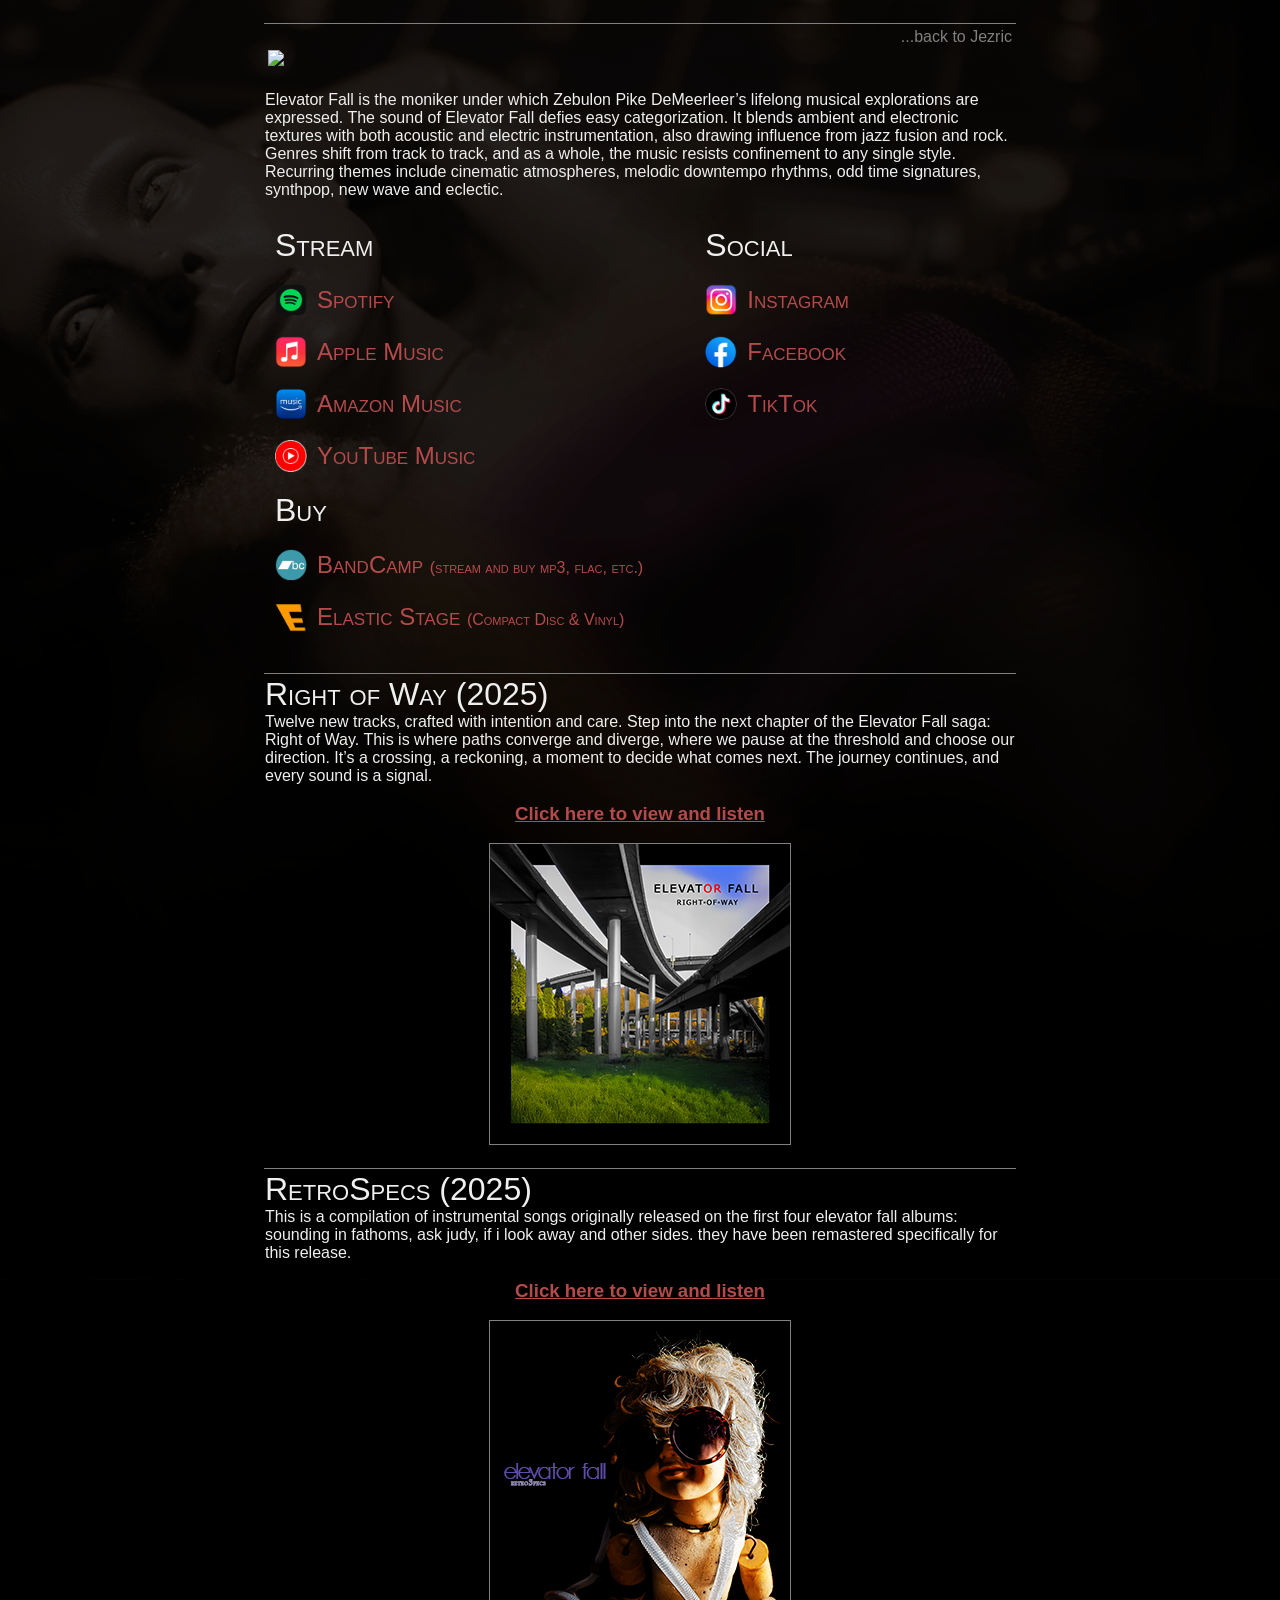
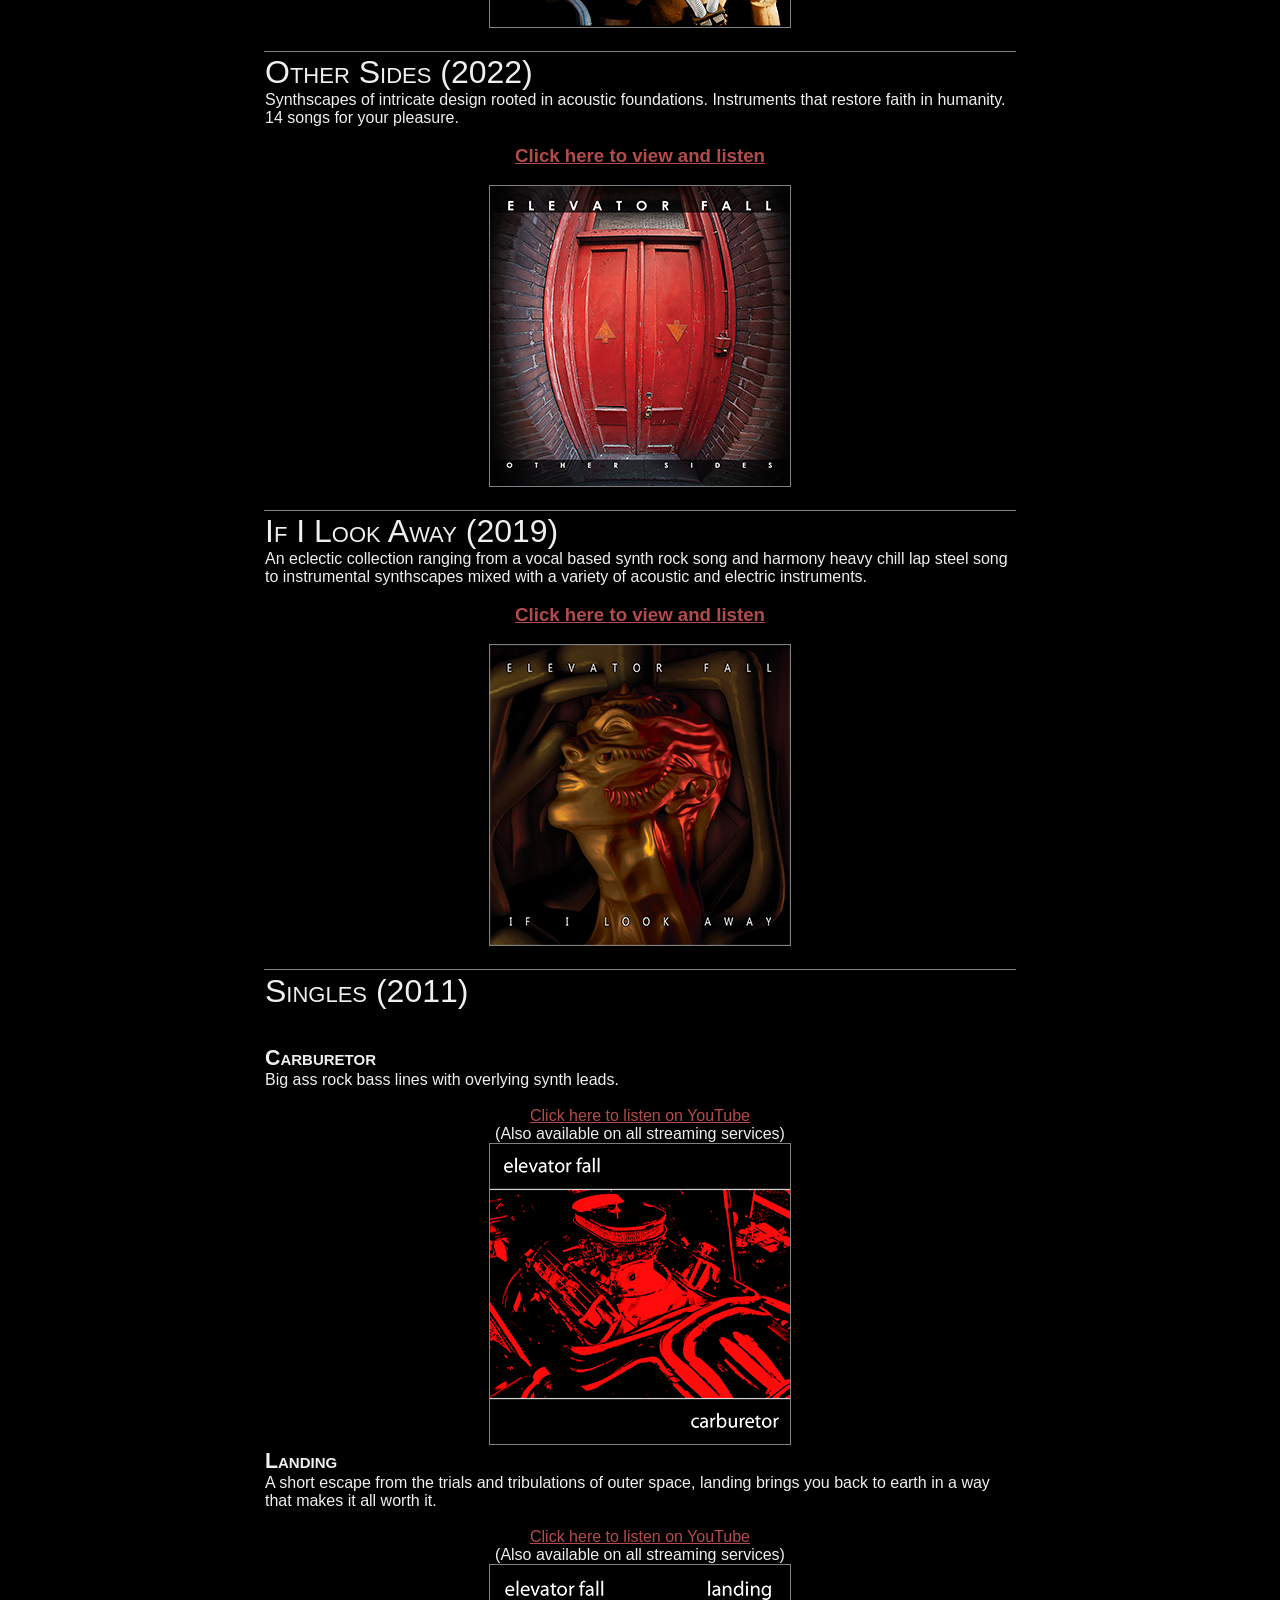
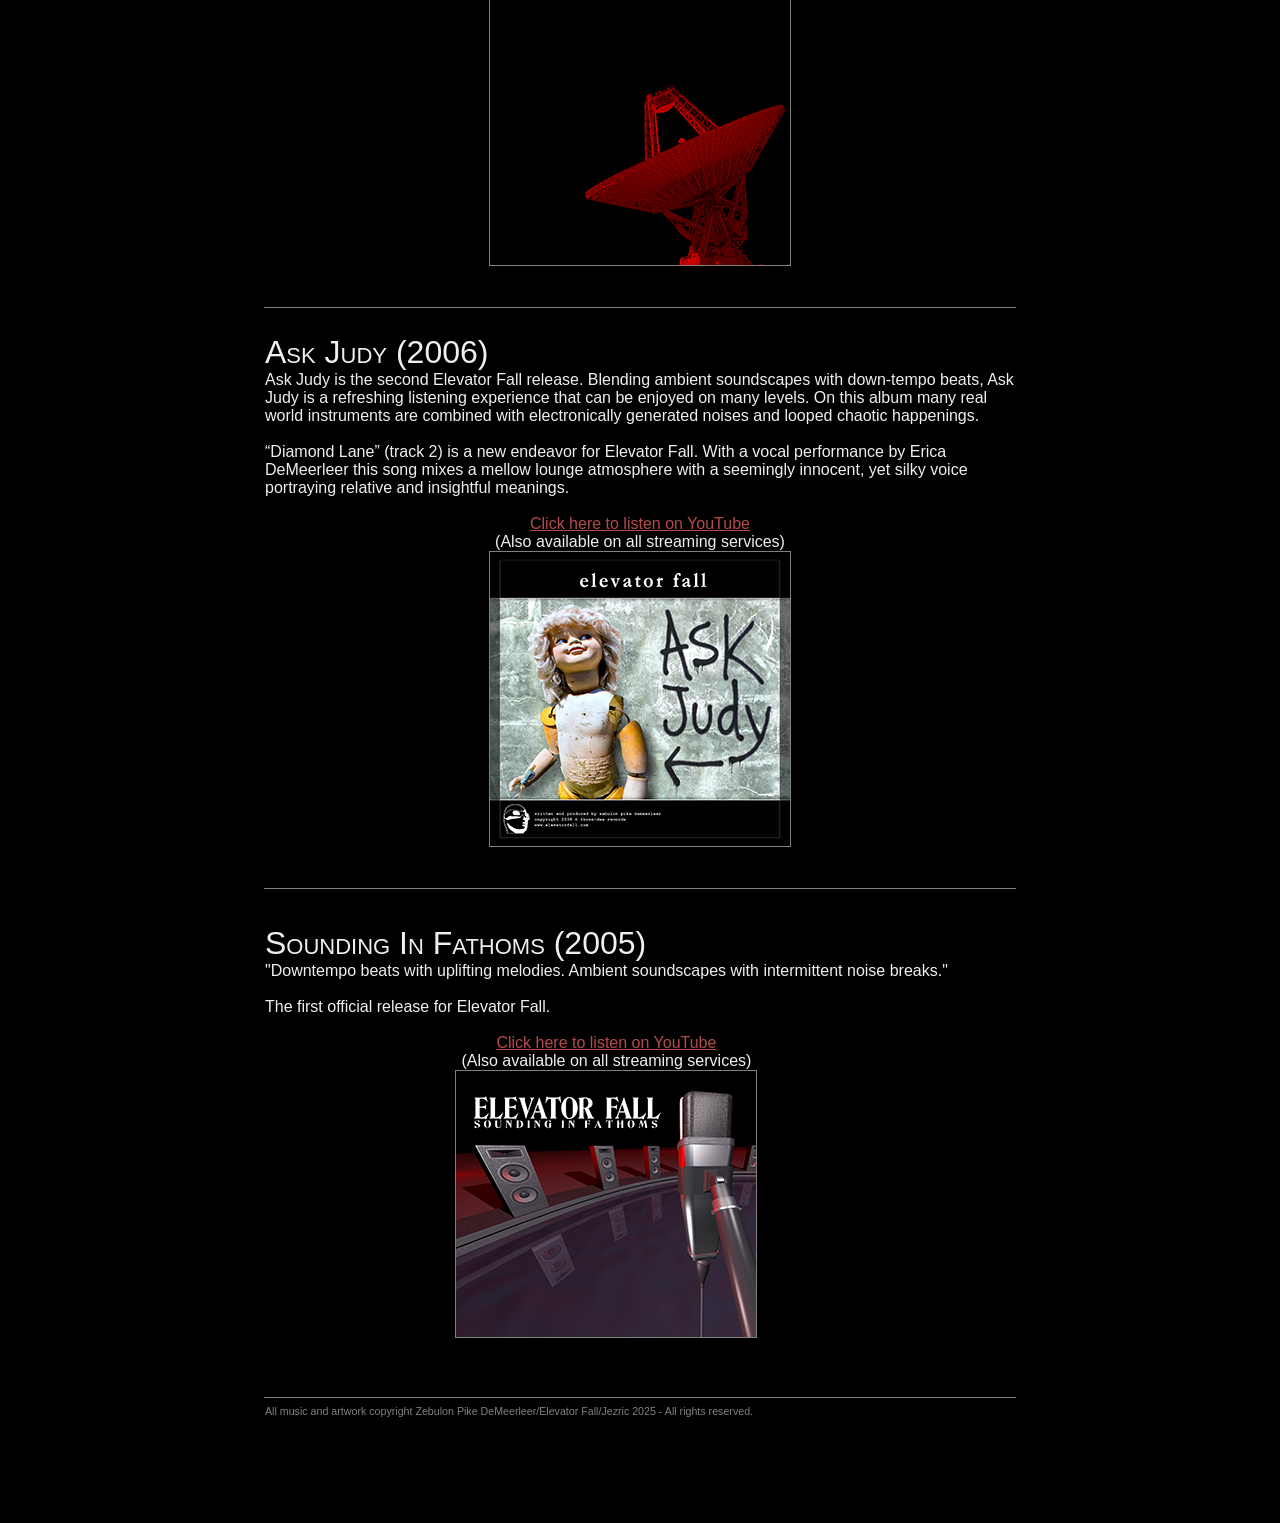
==== ElevatorFall/index.html @ e59359ab "initial checkin" ====
﻿<!DOCTYPE html>
<html>
<head>
	<meta charset="utf-8" />
	<meta name="viewport" content="width=device-width, initial-scale=1.0">
	<title>Elevator Fall</title>
	<link href="/Content/site.css" rel="stylesheet" />
	<link rel="shortcut icon" type="image/x-icon" href="/images/Icon_32.ico" />
	<!--<script src="/Scripts/modernizr-2.8.3.js"></script>-->

</head>
<!--<body style="">-->
<body style="background:fixed;background-color:#000000;background-image:url(/Images/elevatorfall_background.png);background-position:top center;background-repeat:no-repeat;">

        <div id="logodiv" class="MainTable" style="padding-top:10px;">
            <table width="100%">
                <tr>
                    <td>
                        <center>


                            <table id="mainContentTable">
                                <tr>
                                    <td style="border-top:solid 1px Gray;border-bottom:solid 1px Gray;padding-bottom:30px;">
                                        <table style="width:100%;">
                                            <tr>
                                                <td valign="top" style="text-align:right;">
                                                    <a href="/Default.htm" style="color:gray;text-decoration:none;">...back to Jezric</a>
                                                </td>
                                            </tr>
                                            <tr>
                                                <td>
                                                    <img src="/images/title_ef.png" style="width:300px;" id="titleGraphic" />
                                                </td>
                                            </tr>
                                        </table>

                                        <br />

                                        Elevator Fall is the moniker under which Zebulon Pike DeMeerleer’s lifelong musical 
                                        explorations are expressed. The sound of Elevator Fall defies easy categorization. 
                                        It blends ambient and electronic textures with both acoustic and electric instrumentation, 
                                        also drawing influence from jazz fusion and rock. Genres shift from track to track, and as a 
                                        whole, the music resists confinement to any single style. Recurring themes include 
                                        cinematic atmospheres, melodic downtempo rhythms, odd time signatures, synthpop, new wave
                                        and eclectic.

                                        <br /><br />

                                        <!-- ############################################################################# -->
                                        <!-- ############################################################################# -->
                                        <!-- Links Table -->

                                        <table cellspacing="0" cellpadding="10" id="iconLinksTable" style="width:700px;">
                                            <tr>
                                                <td class="iconLinkHeaderText">
                                                    Stream
                                                </td>
                                                <td class="iconLinkHeaderText">
                                                    Social
                                                </td>
                                            </tr>
                                            <tr>
                                                <td>
                                                    <table cellspacing="0" cellpadding="0">
                                                        <tr>
                                                            <td>
                                                                <img src="/Images/icon.spotify.png" class="iconLinkIcon" />
                                                            </td>
                                                            <td class="iconLinkText">
                                                                <a href="https://open.spotify.com/artist/2zcEqauBDLvRuzZBbNf2YA?si=kf9XK8kITDSPB1Fy_HzSOg" target="_blank">Spotify</a>
                                                            </td>
                                                        </tr>
                                                    </table>
                                                </td>
                                                <td>
                                                    <table cellspacing="0" cellpadding="0">
                                                        <tr>
                                                            <td>
                                                                <img src="/Images/icon.instagram.png" class="iconLinkIcon" />
                                                            </td>
                                                            <td class="iconLinkText">
                                                                <a href="http://instagram.com/elevatorfall" target="_blank">Instagram</a>
                                                            </td>
                                                        </tr>
                                                    </table>
                                                </td>
                                            </tr>
                                            <tr>
                                                <td>
                                                    <table cellspacing="0" cellpadding="0">
                                                        <tr>
                                                            <td>
                                                                <img src="/Images/icon.applemusic.png" class="iconLinkIcon" />
                                                            </td>
                                                            <td class="iconLinkText">
                                                                <a href="https://music.apple.com/us/artist/elevator-fall/86082287" target="_blank">Apple Music</a>
                                                            </td>
                                                        </tr>
                                                    </table>
                                                </td>
                                                <td>
                                                    <table cellspacing="0" cellpadding="0">
                                                        <tr>
                                                            <td>
                                                                <img src="/Images/icon.facebook.png" class="iconLinkIcon" />
                                                            </td>
                                                            <td class="iconLinkText">
                                                                <a href="http://facebook.com/elevatorfall" target="_blank">Facebook</a>
                                                            </td>
                                                        </tr>
                                                    </table>
                                                </td>
                                            </tr>
                                            <tr>
                                                <td>
                                                    <table cellspacing="0" cellpadding="0">
                                                        <tr>
                                                            <td>
                                                                <img src="/Images/icon.amazonmusic.png" class="iconLinkIcon" />
                                                            </td>
                                                            <td class="iconLinkText">
                                                                <a href="https://music.amazon.com/artists/B0013OCCVW/elevator-fall" target="_blank">Amazon Music</a>
                                                            </td>
                                                        </tr>
                                                    </table>
                                                </td>
                                                <td>
                                                    <table cellspacing="0" cellpadding="0">
                                                        <tr>
                                                            <td>
                                                                <img src="/Images/icon.tiktok.png" class="iconLinkIcon" />
                                                            </td>
                                                            <td class="iconLinkText">
                                                                <a href="https://www.tiktok.com/@thejezric" target="_blank">TikTok</a>
                                                            </td>
                                                        </tr>
                                                    </table>
                                                </td>
                                            </tr>
                                            <tr>
                                                <td>
                                                    <table cellspacing="0" cellpadding="0">
                                                        <tr>
                                                            <td>
                                                                <img src="/Images/icon.youtubemusic.png" class="iconLinkIcon" />
                                                            </td>
                                                            <td class="iconLinkText">
                                                                <a href="https://music.youtube.com/channel/UC-_j81qPmVP6rUSRUumKQgA" target="_blank">YouTube Music</a>
                                                            </td>
                                                        </tr>
                                                    </table>
                                                </td>
                                                <td>
                                                    &nbsp;
                                                </td>
                                            </tr>
                                            <tr>
                                                <td colspan="2" class="iconLinkHeaderText">
                                                    Buy
                                                </td>
                                            </tr>
                                            <tr>
                                                <td colspan="2">
                                                    <table cellspacing="0" cellpadding="0">
                                                        <tr>
                                                            <td>
                                                                <img src="/Images/icon.bandcamp.png" class="iconLinkIcon" />
                                                            </td>
                                                            <td class="iconLinkText">
                                                                <a href="https://elevatorfall.bandcamp.com/" target="_blank">
                                                                    BandCamp <span style="font-size:12pt; text-decoration:none;">(stream and buy mp3, flac, etc.)</span>
                                                                </a>
                                                            </td>
                                                        </tr>
                                                    </table>
                                                </td>
                                            </tr>
                                            <tr>
                                                <td colspan="2">
                                                    <table cellspacing="0" cellpadding="0">
                                                        <tr>
                                                            <td>
                                                                <img src="/Images/icon.elasticstage.png" class="iconLinkIcon" />
                                                            </td>
                                                            <td class="iconLinkText">
                                                                <a href="https://elasticstage.com/jezric" target="_blank">
                                                                    Elastic Stage <span style="font-size:12pt; text-decoration:none;">(Compact Disc & Vinyl)</span>
                                                                </a>
                                                            </td>
                                                        </tr>
                                                    </table>
                                                </td>
                                            </tr>
                                        </table>

                                    </td>
                                </tr>

                                <!-- ############################################################################# -->
                                <!-- ############################################################################# -->
                                <!-- Releases -->

                                <tr>
                                    <td valign="top" style="padding-top:0px;border-bottom:solid 1px Gray;">
                                        <table cellpadding="0" cellspacing="0">
                                            <tr>
                                                <td valign="top" style="">
                                                    <h1>Right of Way (2025)</h1>

                                                    Twelve new tracks, crafted with intention and care. Step into the next chapter of the Elevator Fall saga: Right of Way.
                                                    This is where paths converge and diverge, where we pause at the threshold and choose our direction. It’s a crossing, a reckoning,
                                                    a moment to decide what comes next. The journey continues, and every sound is a signal.

                                                    <br /><br />

                                                </td>
                                            </tr>
                                            <tr>
                                                <td rowspan="2" valign="top" align="center">
                                                    <a href="ef5.htm" style="font-size:14pt;font-weight:bold;">Click here to view and listen</a>
                                                    <br /><br />

                                                    <a href="ef5.htm"><img src="/Images/ef5_cover_small.png" border="0" style="border:Grey 1px solid;" /></a>

                                                    <br /><br />
                                                </td>
                                            </tr>
                                        </table>
                                    </td>
                                </tr>
                                <tr>
                                    <td valign="top" style="padding-top:0px;border-bottom:solid 1px Gray;">
                                        <table cellpadding="0" cellspacing="0">
                                            <tr>
                                                <td valign="top" style="">
                                                    <h1>RetroSpecs (2025)</h1>

                                                    This is a compilation of instrumental songs originally released on the first four elevator fall albums: sounding in fathoms, ask judy, if i look away and other sides. they have been remastered specifically for this release.

                                                    <br /><br />

                                                </td>
                                            </tr>
                                            <tr>
                                                <td rowspan="2" valign="top" align="center">
                                                    <a href="RetroSpecs.htm" style="font-size:14pt;font-weight:bold;">Click here to view and listen</a>
                                                    <br /><br />

                                                    <a href="RetroSpecs.htm"><img src="/Images/RetroSpecs_cover_small.png" border="0" style="border:Grey 1px solid;" /></a>

                                                    <br /><br />
                                                </td>
                                            </tr>
                                        </table>
                                    </td>
                                </tr>
                                <tr>
                                    <td valign="top" style="padding-top:0px;border-bottom:solid 1px Gray;">
                                        <table cellpadding="0" cellspacing="0">
                                            <tr>
                                                <td valign="top" style="">
                                                    <h1>Other Sides (2022)</h1>

                                                    Synthscapes of intricate design rooted in acoustic foundations. Instruments that restore faith in humanity.  14 songs for your pleasure.

                                                    <br /><br />

                                                </td>
                                            </tr>
                                            <tr>
                                                <td rowspan="2" valign="top" align="center">
                                                    <a href="ef4.htm" style="font-size:14pt;font-weight:bold;">Click here to view and listen</a>
                                                    <br /><br />

                                                    <a href="ef4.htm"><img src="/Images/OtherSides_cover_small.png" border="0" style="border:Grey 1px solid;" /></a>

                                                    <br /><br />
                                                </td>
                                            </tr>
                                        </table>
                                    </td>
                                </tr>
                                <tr>
                                    <td valign="top" style="padding-top:0px;border-bottom:solid 1px Gray;">
                                        <table cellpadding="0" cellspacing="0">
                                            <tr>
                                                <td valign="top" style="">
                                                    <h1>If I Look Away (2019)</h1>

                                                    An eclectic collection ranging from a vocal based synth rock song and harmony heavy chill lap
                                                    steel song to instrumental synthscapes mixed with a variety of acoustic and electric instruments.

                                                    <br /><br />

                                                </td>
                                            </tr>
                                            <tr>
                                                <td rowspan="2" valign="top" align="center">
                                                    <a href="ef3.htm" style="font-size:14pt;font-weight:bold;">Click here to view and listen</a>
                                                    <br /><br />

                                                    <a href="ef3.htm"><img src="/Images/ef3_small.png" border="0" style="border:Grey 1px solid;" /></a>

                                                    <br /><br />
                                                </td>
                                            </tr>
                                        </table>
                                    </td>
                                </tr>
                                <tr>
                                    <td style="border-bottom:solid 1px Gray;">
                                        <table style="width:100%" cellpadding="0" cellspacing="0">
                                            <tr>
                                                <td colspan="2">
                                                    <h1>Singles (2011)</h1>
                                                    <br /><br />
                                                </td>
                                            </tr>
                                            <tr>
                                                <td valign="top">
                                                    <h2>Carburetor</h2>
                                                    Big ass rock bass lines with overlying synth leads.

                                                    <br /><br />
                                                </td>
                                            </tr>
                                            <tr>
                                                <td align="center">
                                                    <a href="https://www.youtube.com/watch?v=0ZXmpyskxH0&list=OLAK5uy_l4fRHy2_64J9yUJReAwbh33qc3EGOA5n0&ab_channel=ElevatorFall-Topic">Click here to listen on YouTube</a>
                                                    <br />
                                                    (Also available on all streaming services)
                                                    <br />
                                                    <a href="/Images/carburetor_large.png" target="_blank"><img src="/Images/carburetor_small.png" border="0" style="border:Grey 1px solid;" /></a>
                                                </td>
                                            </tr>
                                            <tr>
                                                <td valign="top">
                                                    <h2>Landing</h2>
                                                    A short escape from the trials and tribulations of outer space, landing brings you back to earth
                                                    in a way that makes it all worth it.

                                                    <br /><br />
                                                </td>
                                            </tr>
                                            <tr>
                                                <td align="center">
                                                    <a href="https://www.youtube.com/watch?v=GgaIdGv7B8Y&list=OLAK5uy_lQ0nNYI5kRM7mC9y0TooNAgnmoZ-Sc2lA&ab_channel=ElevatorFall-Topic">Click here to listen on YouTube</a>
                                                    <br />
                                                    (Also available on all streaming services)
                                                    <br />
                                                    <a href="/Images/Landing_large.png" target="_blank"><img src="/Images/landing_small.png" border="0" style="border:Grey 1px solid;" /></a>
                                                </td>
                                            </tr>
                                        </table>

                                        <br /><br />
                                    </td>
                                </tr>
                                <tr>
                                    <td height="20px">
                                        &nbsp;
                                    </td>
                                </tr>
                                <tr>
                                    <td valign="top" style="padding-top:0px;border-bottom:solid 1px Gray;">
                                        <table cellpadding="0" cellspacing="0">
                                            <tr>
                                                <td valign="top" style="">
                                                    <h1>Ask Judy (2006)</h1>

                                                    Ask Judy is the second Elevator Fall release. Blending ambient soundscapes with down-tempo
                                                    beats, Ask Judy is a refreshing listening experience that can be enjoyed on many levels. On
                                                    this album many real world instruments are combined with electronically generated noises and
                                                    looped chaotic happenings.

                                                    <br /><br />

                                                    “Diamond Lane” (track 2) is a new endeavor for Elevator Fall. With a vocal performance by
                                                    Erica DeMeerleer this song mixes a mellow lounge atmosphere with a seemingly innocent, yet
                                                    silky voice portraying relative and insightful meanings.

                                                    <br /><br />
                                                </td>
                                            </tr>
                                            <tr>
                                                <td rowspan="2" valign="top" align="center">
                                                    <a href="https://www.youtube.com/watch?v=fLaEq5iTkhk&list=OLAK5uy_nmJQ6FEAe9GaXwJplHvz3WXzs2dgPFbrE&ab_channel=ElevatorFall-Topic">Click here to listen on YouTube</a>
                                                    <br />
                                                    (Also available on all streaming services)
                                                    <br />
                                                    <a href="/Images/AskJudy_large.png" target="_blank"><img src="/Images/AskJudy_small.png" border="0" style="border:Grey 1px solid;" /></a>
                                                </td>
                                            </tr>
                                        </table>

                                        <br /><br />
                                    </td>
                                </tr>
                                <tr>
                                    <td height="30px">
                                        &nbsp;
                                    </td>
                                </tr>
                                <tr>
                                    <td valign="top" style="padding-top:0px;border-bottom:solid 1px Gray;">
                                        <table cellpadding="0" cellspacing="0">
                                            <tr>
                                                <td valign="top" style="">
                                                    <h1>Sounding In Fathoms (2005)</h1>
                                                    "Downtempo beats with uplifting melodies. Ambient soundscapes
                                                    with intermittent noise breaks."

                                                    <br /><br />

                                                    The first official release for Elevator Fall.

                                                    <br /><br />
                                                </td>
                                            </tr>
                                            <tr>
                                                <td rowspan="2" valign="top" align="center">
                                                    <a href="https://www.youtube.com/watch?v=pHVLCiRi5Zs&list=OLAK5uy_nKw1eDHvUE-jQg92EF8JWIMuaYXaXF2mQ&ab_channel=ElevatorFall-Topic">Click here to listen on YouTube</a>
                                                    <br />
                                                    (Also available on all streaming services)
                                                    <br />
                                                    <a href="/Images/sounding_large.png" target="_blank"><img src="/Images/sounding_small.png" border="0" style="border:Grey 1px solid;" /></a>
                                                </td>
                                            </tr>
                                        </table>

                                        <br /><br /><br />
                                    </td>
                                </tr>
                                <tr>
                                    <td>
                                        <span style="font-size:8pt;color:gray;">All music and artwork copyright Zebulon Pike DeMeerleer/Elevator Fall/Jezric 2025 - All rights reserved.</span>

                                        <br /><br /><br /><br /><br /><br />

                                    </td>
                                </tr>
                            </table>

                        </center>
                    </td>
                </tr>
            </table>

        </div>


        <script src="/Scripts/jquery-3.3.1.js"></script>

        <script src="/Scripts/bootstrap.js"></script>

        <script language="javascript">

           

            $(document).ready(function () {
                SetMainTable();
            });

            $(window).resize(function () {
                SetMainTable();
            });


            function SetMainTable()
            {
                if ($(window).width() >= Number(800))
                {
                    $(mainContentTable).width(750);
                    $(iconLinksTable).width(750);
                }
                else
                {
                    $(mainContentTable).width(300);
                    $(iconLinksTable).width(300);
                }
            }


        </script>

    </body>
</html>
---- Content/site.css ----
﻿body 
{
    font-family:'Segoe UI', Tahoma, Geneva, Verdana, sans-serif;
    color:#efefef;
    
    background-color:#020100;

    background-image:url(/Images/background.png);
    background-position:top center;
    background-repeat:no-repeat;
 
}

a
{
    color:#b44b4b;
    text-decoration:underline;
}

a:hover
{
    color:white;
}

h1 {
    font-family: 'Gill Sans', 'Gill Sans MT', Calibri, 'Trebuchet MS', sans-serif;
    font-variant: small-caps;
    margin-top: 0px;
    font-size: 24pt;
    font-weight: normal;
    margin-bottom: 0px;
}

h2 {
    font-family: 'Gill Sans', 'Gill Sans MT', Calibri, 'Trebuchet MS', sans-serif;
    font-variant: small-caps;
    margin-top: 0px;
    font-size: 16pt;
    font-weight: bold;
    margin-bottom: 0px;
}

h3 {
    font-family: 'Gill Sans', 'Gill Sans MT', Calibri, 'Trebuchet MS', sans-serif;
    font-variant: small-caps;
    margin-top: 0px;
    font-size: 14pt;
    font-weight: bold;
    margin-bottom: 0px;
}

.ListenLink
{
    padding-left:20px;
    font-size:16pt;
    padding-top:9px;
    cursor:pointer;
}

.ListenLink:hover
{
    text-decoration:underline;
}

.ListenPlayer
{
    display:none;
}

.MainTableHome
{

}

.MainTable
{

    /*width:100%;*/
    /*padding: 0px 20px 100px 20px;*/

    /*left: 50%;
    top: 0px;
    transform: translate(-50%, 0);*/ 
}

/*
    #####################################################################

    Main Page Links

    #####################################################################
*/

/*  Elevator Fall  */

.MenuItem_Music_ElevatorFall 
{
    background-image: url("/images/menu.items.music.png");
    background-position: 0px 0px;
    background-repeat: no-repeat;
    width:300px;
    height:75px;
}

.MenuItem_Music_ElevatorFall:hover
{
    background-position: -300px 0px;
}

/*  Turners Corner  */

.MenuItem_Music_TurnersCorner {
    background-image: url("/images/menu.items.music.png");
    background-position: 0px -75px;
    background-repeat: no-repeat;
    width: 300px;
    height: 75px;
}

    .MenuItem_Music_TurnersCorner:hover
    {
        background-position: -300px -75px;
    }

/* Hankington */

.MenuItem_Music_Hankington {
    background-image: url("/images/menu.items.music.png");
    background-position: 0px -150px;
    background-repeat: no-repeat;
    width: 300px;
    height: 75px;
}

.MenuItem_Music_Hankington:hover
{
    background-position: -300px -150px;
}

/* YouTube */

.MenuItem_Video_YouTube {
    background-image: url("/images/menu.items.video.png");
    background-position: 0px 0px;
    background-repeat: no-repeat;
    width: 300px;
    height: 75px;
}

.MenuItem_Video_YouTube:hover
{
    background-position: -300px 0px;
}

/* Thingiverse */

.MenuItem_Arttech_Thingiverse {
    background-image: url("/images/menu.items.arttech.thingiverse.png");
    background-position: 0px 0px;
    background-repeat: no-repeat;
    width: 300px;
    height: 75px;
}

.MenuItem_Arttech_Thingiverse:hover
{
    background-position: -300px 0px;
}

/* Instagram */

.MenuItem_Arttech_Instagram {
    background-image: url("/images/menu.items.arttech.instagram.png");
    background-position: 0px 0px;
    background-repeat: no-repeat;
    width: 300px;
    height: 75px;
}

.MenuItem_Arttech_Instagram:hover
{
    background-position: -300px 0px;
}



.picture-table {
    width: 100%;
    margin: 0 auto;
    table-layout: fixed;
}

.picture-table td {
    width: 50%;
    text-align: center;
    vertical-align: middle;
    padding: 10px;
}

.picture-table img {
    display: inline-block;
    width: 300px;
    border: 1px solid grey;
}



#pictureTableMobile img {
    display: inline-block;
    width: 300px;
    border: 1px solid grey;
}

#pictureTableMobile td {
    width: 50%;
    text-align: center;
    vertical-align: middle;
    padding-left: 0px;
    padding-right: 0px;
    padding-bottom: 10px;
}



.SmallCapTextHeader {
    font-family: 'Gill Sans', 'Gill Sans MT', Calibri, 'Trebuchet MS', sans-serif;
    font-size: 24pt;
    font-variant: small-caps;
}

.iconLinkIcon {
    width: 32px;
    height: 32px;
    vertical-align: middle;
}

.iconLinkHeaderText {
    font-family: 'Gill Sans', 'Gill Sans MT', Calibri, 'Trebuchet MS', sans-serif;
    font-size: 24pt;
    padding-left: 10px;
    vertical-align: middle;
    color: #efefef;
    font-variant: small-caps;
}

.iconLinkText {
    font-family: 'Gill Sans', 'Gill Sans MT', Calibri, 'Trebuchet MS', sans-serif;
    font-size: 18pt;
    padding-left: 10px;
    vertical-align: middle;
    color: #efefef;
    font-variant: small-caps;
}

.iconLinkText a:link {
    text-decoration: none;
}

.iconLinkText a:hover {
    color:white;
}
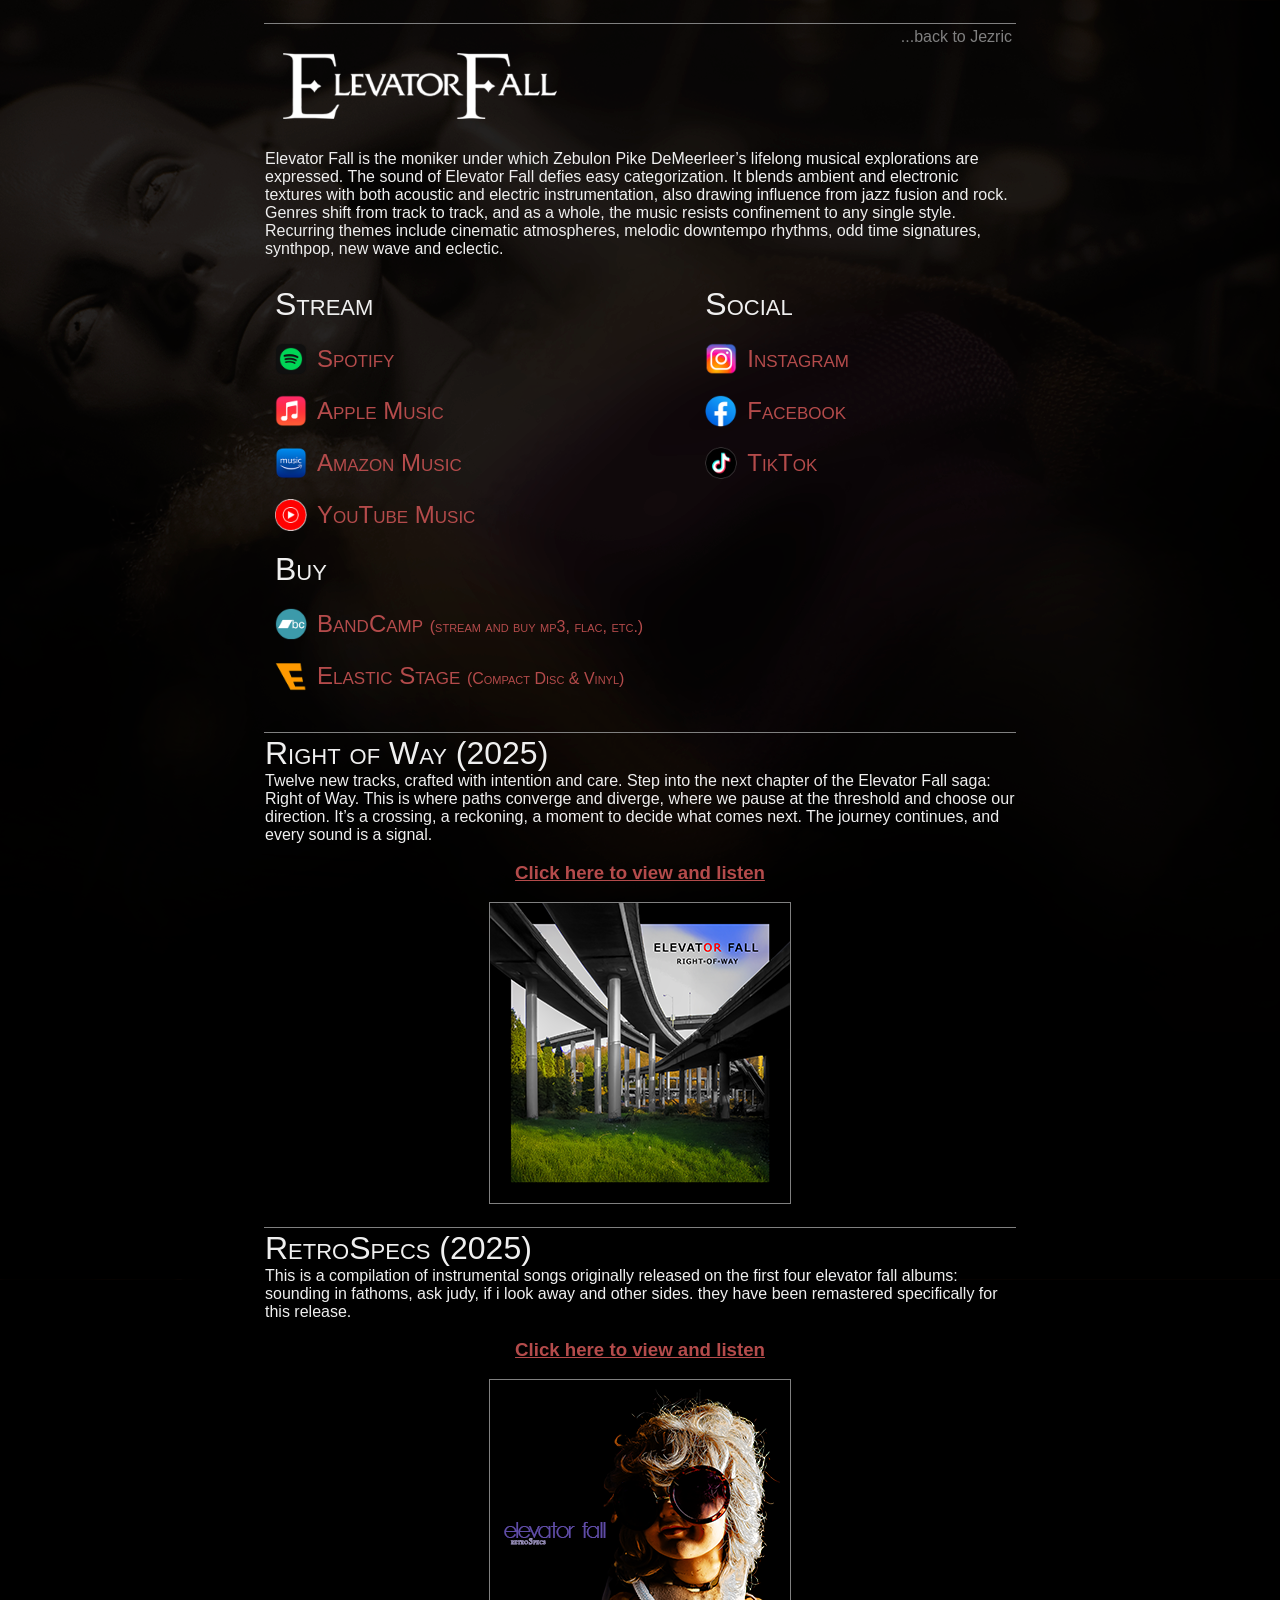
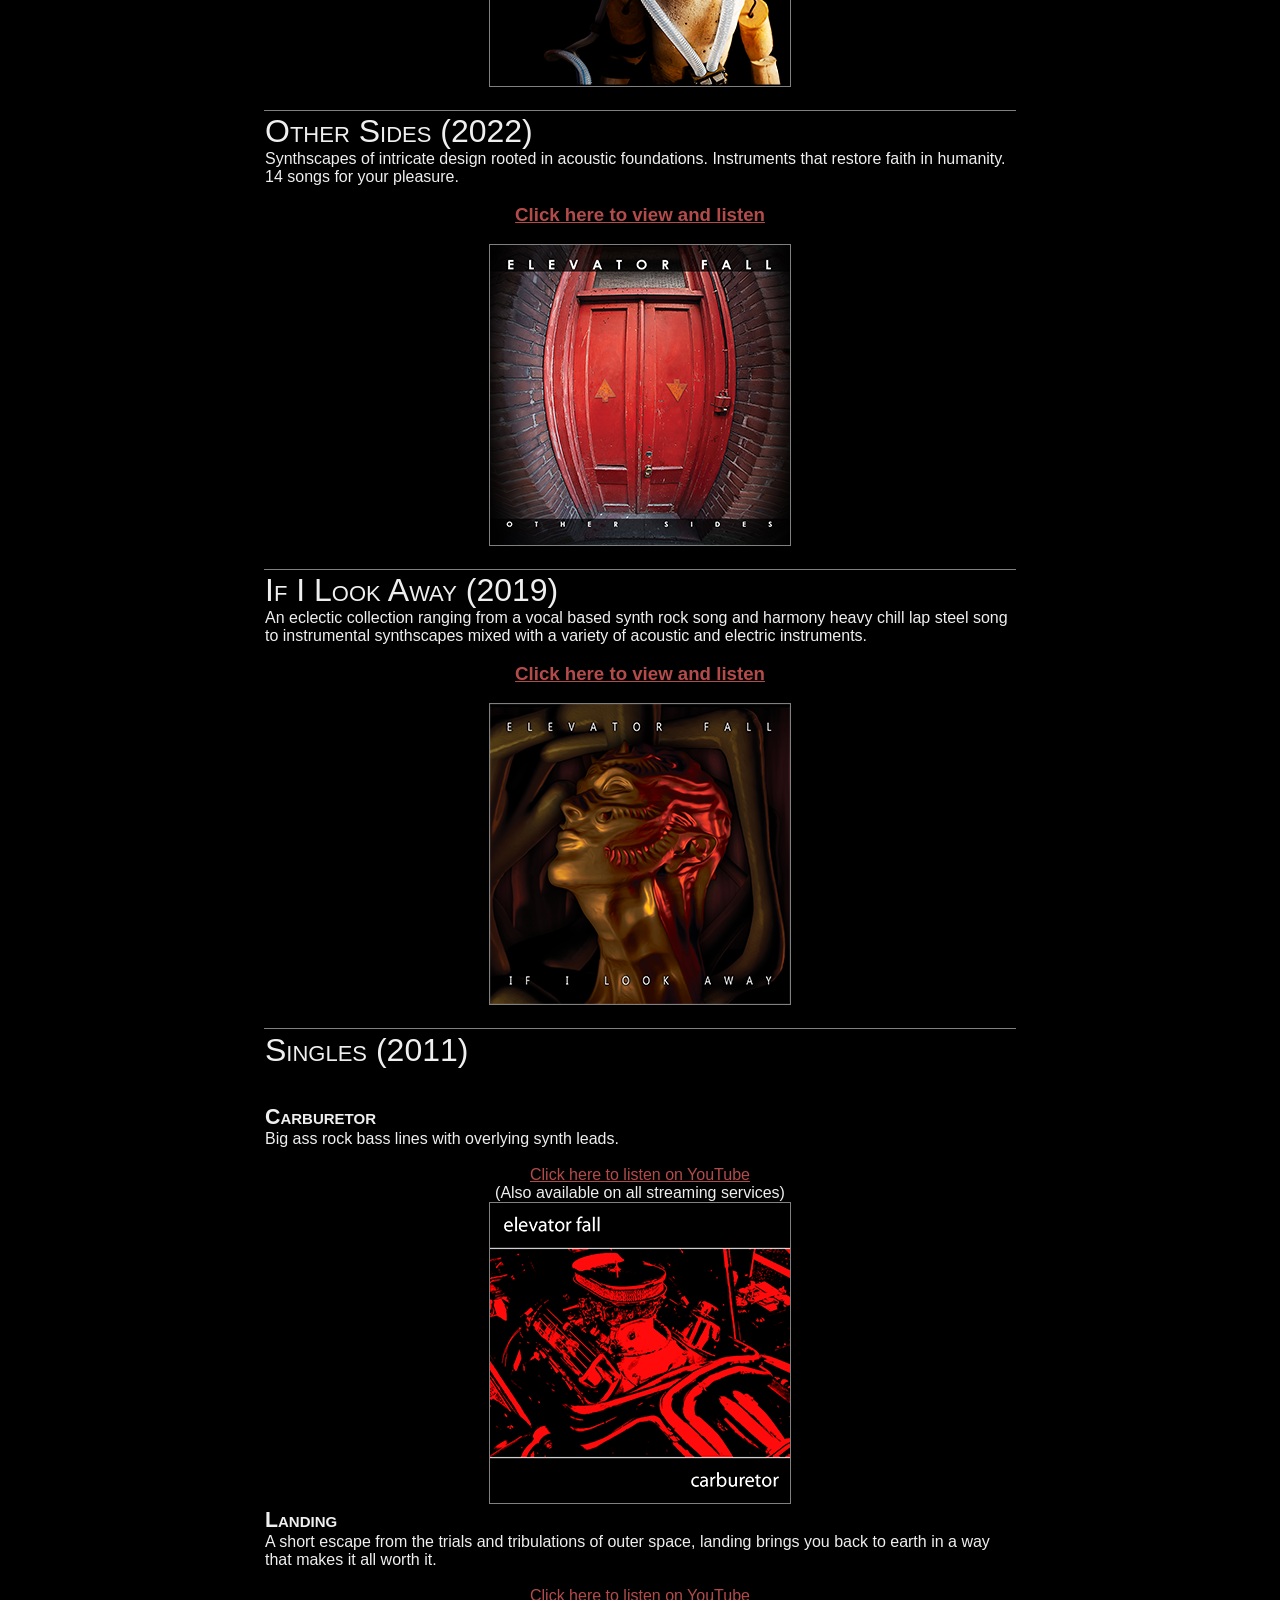
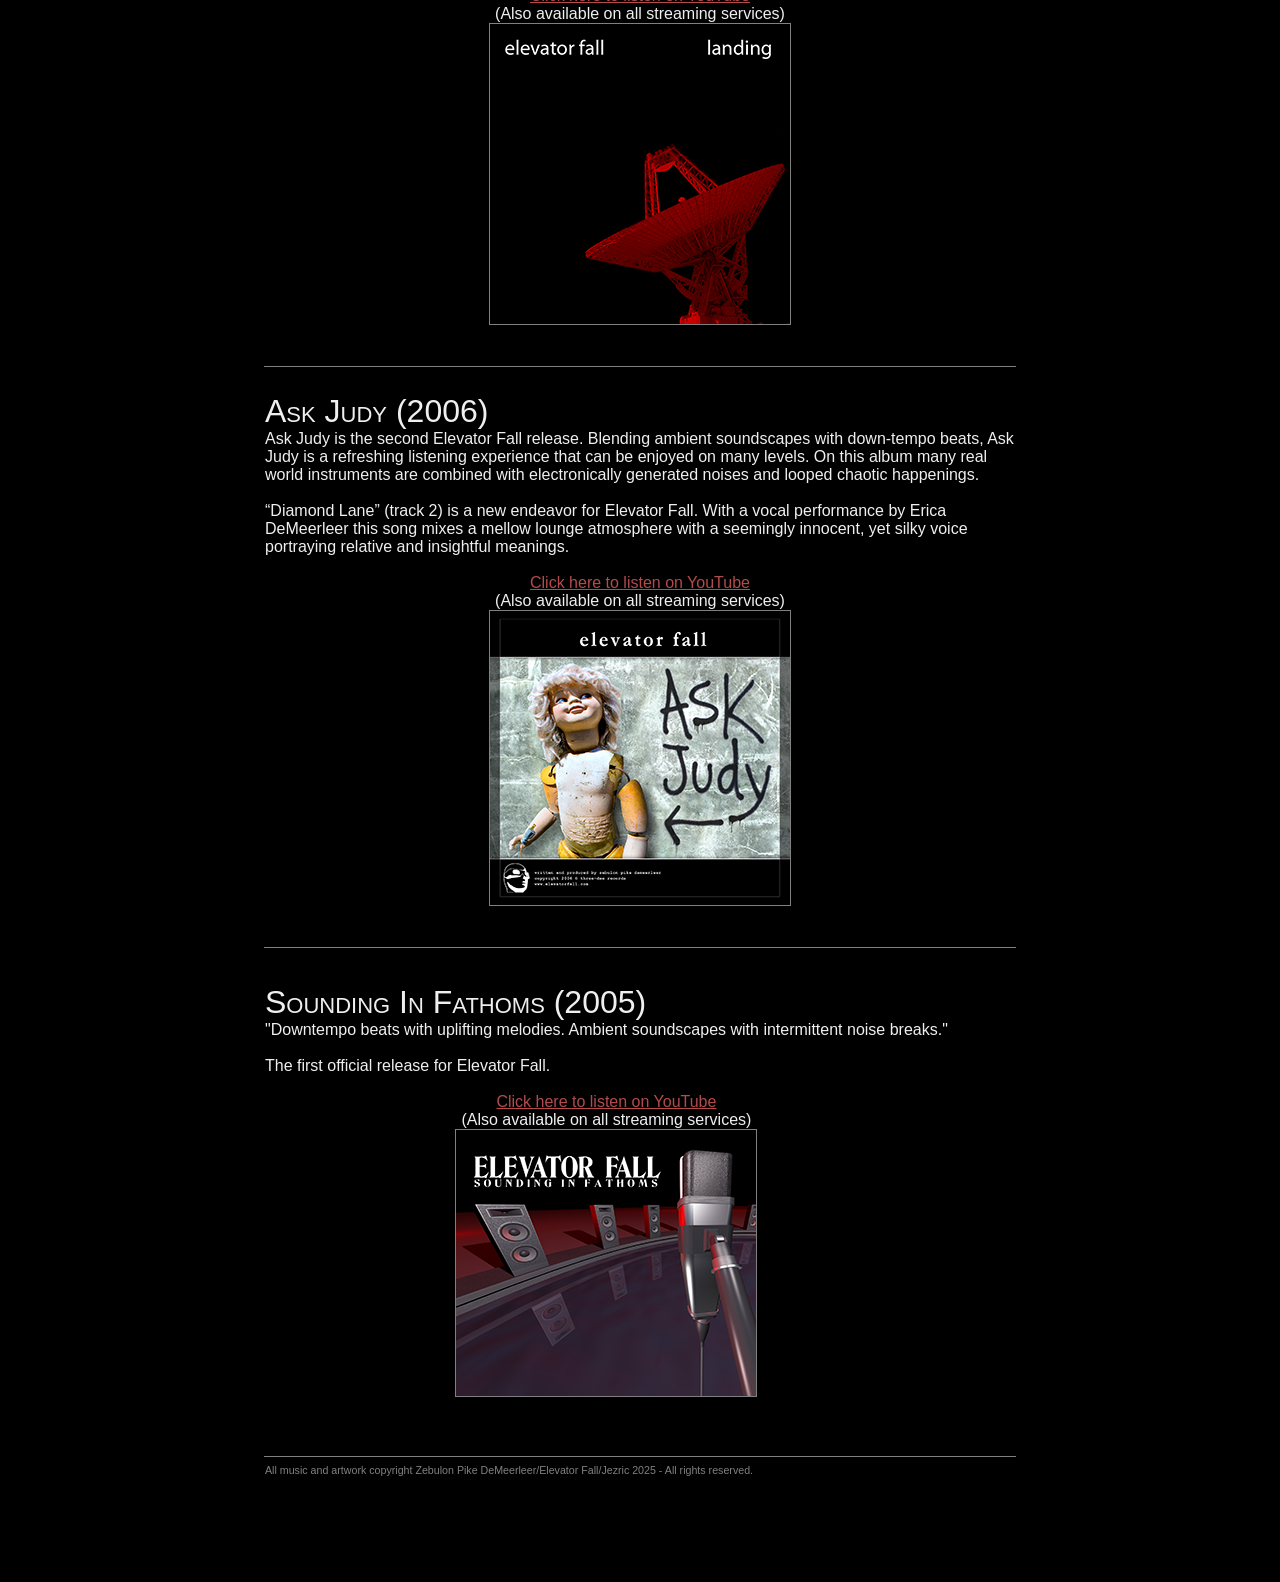
==== commit 4dc0f084: "fixing paths to all be relative" ====
--- a/ElevatorFall/index.html
+++ b/ElevatorFall/index.html
@@ -1,16 +1,16 @@
-﻿<!DOCTYPE html>
+<!DOCTYPE html>
 <html>
 <head>
 	<meta charset="utf-8" />
 	<meta name="viewport" content="width=device-width, initial-scale=1.0">
 	<title>Elevator Fall</title>
-	<link href="/Content/site.css" rel="stylesheet" />
-	<link rel="shortcut icon" type="image/x-icon" href="/images/Icon_32.ico" />
-	<!--<script src="/Scripts/modernizr-2.8.3.js"></script>-->
+	<link href="../Content/site.css" rel="stylesheet" />
+	<link rel="shortcut icon" type="image/x-icon" href="../Images/Icon_32.ico" />
+	<!--<script src="../Scripts/modernizr-2.8.3.js"></script>-->
 
 </head>
 <!--<body style="">-->
-<body style="background:fixed;background-color:#000000;background-image:url(/Images/elevatorfall_background.png);background-position:top center;background-repeat:no-repeat;">
+<body style="background:fixed;background-color:#000000;background-image:url(../Images/elevatorfall_background.png);background-position:top center;background-repeat:no-repeat;">
 
         <div id="logodiv" class="MainTable" style="padding-top:10px;">
             <table width="100%">
@@ -25,12 +25,12 @@
                                         <table style="width:100%;">
                                             <tr>
                                                 <td valign="top" style="text-align:right;">
-                                                    <a href="/Default.htm" style="color:gray;text-decoration:none;">...back to Jezric</a>
-                                                </td>
-                                            </tr>
-                                            <tr>
-                                                <td>
-                                                    <img src="/images/title_ef.png" style="width:300px;" id="titleGraphic" />
+                                                    <a href="../index.html" style="color:gray;text-decoration:none;">...back to Jezric</a>
+                                                </td>
+                                            </tr>
+                                            <tr>
+                                                <td>
+                                                    <img src="../Images/title_ef.png" style="width:300px;" id="titleGraphic" />
                                                 </td>
                                             </tr>
                                         </table>
@@ -65,7 +65,7 @@
                                                     <table cellspacing="0" cellpadding="0">
                                                         <tr>
                                                             <td>
-                                                                <img src="/Images/icon.spotify.png" class="iconLinkIcon" />
+                                                                <img src="../Images/icon.spotify.png" class="iconLinkIcon" />
                                                             </td>
                                                             <td class="iconLinkText">
                                                                 <a href="https://open.spotify.com/artist/2zcEqauBDLvRuzZBbNf2YA?si=kf9XK8kITDSPB1Fy_HzSOg" target="_blank">Spotify</a>
@@ -77,7 +77,7 @@
                                                     <table cellspacing="0" cellpadding="0">
                                                         <tr>
                                                             <td>
-                                                                <img src="/Images/icon.instagram.png" class="iconLinkIcon" />
+                                                                <img src="../Images/icon.instagram.png" class="iconLinkIcon" />
                                                             </td>
                                                             <td class="iconLinkText">
                                                                 <a href="http://instagram.com/elevatorfall" target="_blank">Instagram</a>
@@ -91,7 +91,7 @@
                                                     <table cellspacing="0" cellpadding="0">
                                                         <tr>
                                                             <td>
-                                                                <img src="/Images/icon.applemusic.png" class="iconLinkIcon" />
+                                                                <img src="../Images/icon.applemusic.png" class="iconLinkIcon" />
                                                             </td>
                                                             <td class="iconLinkText">
                                                                 <a href="https://music.apple.com/us/artist/elevator-fall/86082287" target="_blank">Apple Music</a>
@@ -103,7 +103,7 @@
                                                     <table cellspacing="0" cellpadding="0">
                                                         <tr>
                                                             <td>
-                                                                <img src="/Images/icon.facebook.png" class="iconLinkIcon" />
+                                                                <img src="../Images/icon.facebook.png" class="iconLinkIcon" />
                                                             </td>
                                                             <td class="iconLinkText">
                                                                 <a href="http://facebook.com/elevatorfall" target="_blank">Facebook</a>
@@ -117,7 +117,7 @@
                                                     <table cellspacing="0" cellpadding="0">
                                                         <tr>
                                                             <td>
-                                                                <img src="/Images/icon.amazonmusic.png" class="iconLinkIcon" />
+                                                                <img src="../Images/icon.amazonmusic.png" class="iconLinkIcon" />
                                                             </td>
                                                             <td class="iconLinkText">
                                                                 <a href="https://music.amazon.com/artists/B0013OCCVW/elevator-fall" target="_blank">Amazon Music</a>
@@ -129,7 +129,7 @@
                                                     <table cellspacing="0" cellpadding="0">
                                                         <tr>
                                                             <td>
-                                                                <img src="/Images/icon.tiktok.png" class="iconLinkIcon" />
+                                                                <img src="../Images/icon.tiktok.png" class="iconLinkIcon" />
                                                             </td>
                                                             <td class="iconLinkText">
                                                                 <a href="https://www.tiktok.com/@thejezric" target="_blank">TikTok</a>
@@ -143,7 +143,7 @@
                                                     <table cellspacing="0" cellpadding="0">
                                                         <tr>
                                                             <td>
-                                                                <img src="/Images/icon.youtubemusic.png" class="iconLinkIcon" />
+                                                                <img src="../Images/icon.youtubemusic.png" class="iconLinkIcon" />
                                                             </td>
                                                             <td class="iconLinkText">
                                                                 <a href="https://music.youtube.com/channel/UC-_j81qPmVP6rUSRUumKQgA" target="_blank">YouTube Music</a>
@@ -165,7 +165,7 @@
                                                     <table cellspacing="0" cellpadding="0">
                                                         <tr>
                                                             <td>
-                                                                <img src="/Images/icon.bandcamp.png" class="iconLinkIcon" />
+                                                                <img src="../Images/icon.bandcamp.png" class="iconLinkIcon" />
                                                             </td>
                                                             <td class="iconLinkText">
                                                                 <a href="https://elevatorfall.bandcamp.com/" target="_blank">
@@ -181,7 +181,7 @@
                                                     <table cellspacing="0" cellpadding="0">
                                                         <tr>
                                                             <td>
-                                                                <img src="/Images/icon.elasticstage.png" class="iconLinkIcon" />
+                                                                <img src="../Images/icon.elasticstage.png" class="iconLinkIcon" />
                                                             </td>
                                                             <td class="iconLinkText">
                                                                 <a href="https://elasticstage.com/jezric" target="_blank">
@@ -221,7 +221,7 @@
                                                     <a href="ef5.htm" style="font-size:14pt;font-weight:bold;">Click here to view and listen</a>
                                                     <br /><br />
 
-                                                    <a href="ef5.htm"><img src="/Images/ef5_cover_small.png" border="0" style="border:Grey 1px solid;" /></a>
+                                                    <a href="ef5.htm"><img src="../Images/ef5_cover_small.png" border="0" style="border:Grey 1px solid;" /></a>
 
                                                     <br /><br />
                                                 </td>
@@ -247,7 +247,7 @@
                                                     <a href="RetroSpecs.htm" style="font-size:14pt;font-weight:bold;">Click here to view and listen</a>
                                                     <br /><br />
 
-                                                    <a href="RetroSpecs.htm"><img src="/Images/RetroSpecs_cover_small.png" border="0" style="border:Grey 1px solid;" /></a>
+                                                    <a href="RetroSpecs.htm"><img src="../Images/RetroSpecs_cover_small.png" border="0" style="border:Grey 1px solid;" /></a>
 
                                                     <br /><br />
                                                 </td>
@@ -273,7 +273,7 @@
                                                     <a href="ef4.htm" style="font-size:14pt;font-weight:bold;">Click here to view and listen</a>
                                                     <br /><br />
 
-                                                    <a href="ef4.htm"><img src="/Images/OtherSides_cover_small.png" border="0" style="border:Grey 1px solid;" /></a>
+                                                    <a href="ef4.htm"><img src="../Images/OtherSides_cover_small.png" border="0" style="border:Grey 1px solid;" /></a>
 
                                                     <br /><br />
                                                 </td>
@@ -300,7 +300,7 @@
                                                     <a href="ef3.htm" style="font-size:14pt;font-weight:bold;">Click here to view and listen</a>
                                                     <br /><br />
 
-                                                    <a href="ef3.htm"><img src="/Images/ef3_small.png" border="0" style="border:Grey 1px solid;" /></a>
+                                                    <a href="ef3.htm"><img src="../Images/ef3_small.png" border="0" style="border:Grey 1px solid;" /></a>
 
                                                     <br /><br />
                                                 </td>
@@ -331,7 +331,7 @@
                                                     <br />
                                                     (Also available on all streaming services)
                                                     <br />
-                                                    <a href="/Images/carburetor_large.png" target="_blank"><img src="/Images/carburetor_small.png" border="0" style="border:Grey 1px solid;" /></a>
+                                                    <a href="../Images/carburetor_large.png" target="_blank"><img src="../Images/carburetor_small.png" border="0" style="border:Grey 1px solid;" /></a>
                                                 </td>
                                             </tr>
                                             <tr>
@@ -349,7 +349,7 @@
                                                     <br />
                                                     (Also available on all streaming services)
                                                     <br />
-                                                    <a href="/Images/Landing_large.png" target="_blank"><img src="/Images/landing_small.png" border="0" style="border:Grey 1px solid;" /></a>
+                                                    <a href="../Images/Landing_large.png" target="_blank"><img src="../Images/landing_small.png" border="0" style="border:Grey 1px solid;" /></a>
                                                 </td>
                                             </tr>
                                         </table>
@@ -389,7 +389,7 @@
                                                     <br />
                                                     (Also available on all streaming services)
                                                     <br />
-                                                    <a href="/Images/AskJudy_large.png" target="_blank"><img src="/Images/AskJudy_small.png" border="0" style="border:Grey 1px solid;" /></a>
+                                                    <a href="../Images/AskJudy_large.png" target="_blank"><img src="../Images/AskJudy_small.png" border="0" style="border:Grey 1px solid;" /></a>
                                                 </td>
                                             </tr>
                                         </table>
@@ -424,7 +424,7 @@
                                                     <br />
                                                     (Also available on all streaming services)
                                                     <br />
-                                                    <a href="/Images/sounding_large.png" target="_blank"><img src="/Images/sounding_small.png" border="0" style="border:Grey 1px solid;" /></a>
+                                                    <a href="../Images/sounding_large.png" target="_blank"><img src="../Images/sounding_small.png" border="0" style="border:Grey 1px solid;" /></a>
                                                 </td>
                                             </tr>
                                         </table>
@@ -450,9 +450,9 @@
         </div>
 
 
-        <script src="/Scripts/jquery-3.3.1.js"></script>
-
-        <script src="/Scripts/bootstrap.js"></script>
+        <script src="../Scripts/jquery-3.3.1.js"></script>
+
+        <script src="../Scripts/bootstrap.js"></script>
 
         <script language="javascript">
 
@@ -485,4 +485,7 @@
         </script>
 
     </body>
-</html>+</html>
+
+
+
--- a/Content/site.css
+++ b/Content/site.css
@@ -1,11 +1,11 @@
-﻿body 
+body 
 {
     font-family:'Segoe UI', Tahoma, Geneva, Verdana, sans-serif;
     color:#efefef;
     
     background-color:#020100;
 
-    background-image:url(/Images/background.png);
+    background-image:url(../Images/background.png);
     background-position:top center;
     background-repeat:no-repeat;
  
@@ -95,7 +95,7 @@
 
 .MenuItem_Music_ElevatorFall 
 {
-    background-image: url("/images/menu.items.music.png");
+    background-image: url("../Images/menu.items.music.png");
     background-position: 0px 0px;
     background-repeat: no-repeat;
     width:300px;
@@ -110,7 +110,7 @@
 /*  Turners Corner  */
 
 .MenuItem_Music_TurnersCorner {
-    background-image: url("/images/menu.items.music.png");
+    background-image: url("../Images/menu.items.music.png");
     background-position: 0px -75px;
     background-repeat: no-repeat;
     width: 300px;
@@ -125,7 +125,7 @@
 /* Hankington */
 
 .MenuItem_Music_Hankington {
-    background-image: url("/images/menu.items.music.png");
+    background-image: url("../Images/menu.items.music.png");
     background-position: 0px -150px;
     background-repeat: no-repeat;
     width: 300px;
@@ -140,7 +140,7 @@
 /* YouTube */
 
 .MenuItem_Video_YouTube {
-    background-image: url("/images/menu.items.video.png");
+    background-image: url("../Images/menu.items.video.png");
     background-position: 0px 0px;
     background-repeat: no-repeat;
     width: 300px;
@@ -155,7 +155,7 @@
 /* Thingiverse */
 
 .MenuItem_Arttech_Thingiverse {
-    background-image: url("/images/menu.items.arttech.thingiverse.png");
+    background-image: url("../Images/menu.items.arttech.thingiverse.png");
     background-position: 0px 0px;
     background-repeat: no-repeat;
     width: 300px;
@@ -170,7 +170,7 @@
 /* Instagram */
 
 .MenuItem_Arttech_Instagram {
-    background-image: url("/images/menu.items.arttech.instagram.png");
+    background-image: url("../Images/menu.items.arttech.instagram.png");
     background-position: 0px 0px;
     background-repeat: no-repeat;
     width: 300px;
@@ -259,3 +259,5 @@
 .iconLinkText a:hover {
     color:white;
 }
+
+
